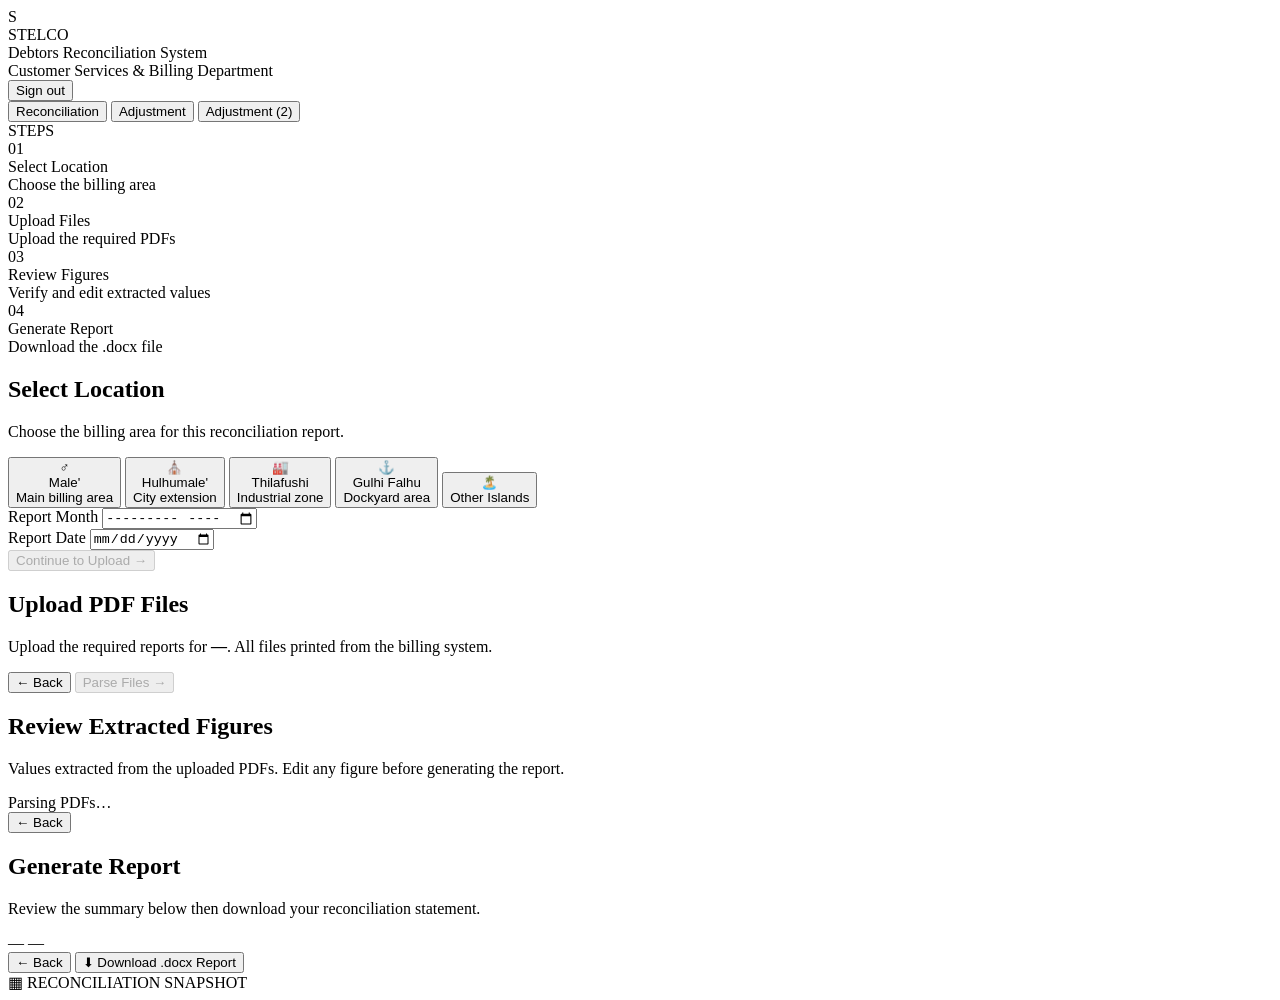
==== index.html @ 00339dd0 "Add files via upload" ====
<!DOCTYPE html>
<html lang="en">
<head>
<meta charset="UTF-8">
<meta name="viewport" content="width=device-width, initial-scale=1.0">
<title>STELCO Debtors Reconciliation</title>
<link rel="preconnect" href="https://fonts.googleapis.com">
<link rel="preconnect" href="https://fonts.gstatic.com" crossorigin>
<link href="https://fonts.googleapis.com/css2?family=Space+Grotesk:wght@500;600;700&family=Inter:wght@400;500;600;700&family=JetBrains+Mono:wght@400;500;600;700&display=swap" rel="stylesheet">
<link rel="stylesheet" href="css/style.css">
<script src="js/auth.js"></script>
<script>
  // Gate the whole app: bounce to login.html immediately if there's no
  // session. (This guards the page only — the API itself rejects
  // unauthenticated requests regardless, so this is a UX nicety, not
  // the security boundary.)
  Auth.requireAuth();
</script>
</head>
<body>

<!-- ── Header ── -->
<header class="app-header">
  <div class="header-inner">
    <div class="brand">
      <div class="brand-icon">S</div>
      <div>
        <div class="brand-name">STELCO</div>
        <div class="brand-sub">Debtors Reconciliation System</div>
      </div>
    </div>
    <div class="header-meta">Customer Services &amp; Billing Department</div>
    <div class="header-user">
      <span class="header-username" id="headerUsername"></span>
      <button class="btn-link" id="logoutBtn" type="button">Sign out</button>
    </div>
  </div>
</header>

<!-- ── Tab bar ── -->
<div class="top-tabs">
  <button class="top-tab active" data-tab="recon">Reconciliation</button>
  <button class="top-tab" data-tab="adjustment">Adjustment</button>
  <button class="top-tab" data-tab="adjustment2">Adjustment (2)</button>
</div>

<!-- ════════════════════════════════════════════════════════════ -->
<!-- RECONCILIATION TAB (your existing wizard, unchanged)          -->
<!-- ════════════════════════════════════════════════════════════ -->
<div id="reconTab">

  <!-- ── Main layout ── -->
  <div class="app-body">

    <!-- Sidebar -->
    <aside class="sidebar">
      <div class="steps-label">STEPS</div>
      <div class="step-list" id="stepList">
        <div class="step-item active" data-step="1">
          <div class="step-track">
            <div class="step-dot"></div>
            <div class="step-line"></div>
          </div>
          <div class="step-info">
            <div class="step-num">01</div>
            <div class="step-title">Select Location</div>
            <div class="step-desc">Choose the billing area</div>
          </div>
        </div>
        <div class="step-item" data-step="2">
          <div class="step-track">
            <div class="step-dot"></div>
            <div class="step-line"></div>
          </div>
          <div class="step-info">
            <div class="step-num">02</div>
            <div class="step-title">Upload Files</div>
            <div class="step-desc">Upload the required PDFs</div>
          </div>
        </div>
        <div class="step-item" data-step="3">
          <div class="step-track">
            <div class="step-dot"></div>
            <div class="step-line"></div>
          </div>
          <div class="step-info">
            <div class="step-num">03</div>
            <div class="step-title">Review Figures</div>
            <div class="step-desc">Verify and edit extracted values</div>
          </div>
        </div>
        <div class="step-item" data-step="4">
          <div class="step-track">
            <div class="step-dot"></div>
            <div class="step-line last"></div>
          </div>
          <div class="step-info">
            <div class="step-num">04</div>
            <div class="step-title">Generate Report</div>
            <div class="step-desc">Download the .docx file</div>
          </div>
        </div>
      </div>
    </aside>

    <!-- Main content -->
    <main class="main-content">

      <!-- ── STEP 1: Location ── -->
      <section class="step-panel active" id="panel1">
        <div class="panel-header">
          <h1 class="panel-title">Select Location</h1>
          <p class="panel-desc">Choose the billing area for this reconciliation report.</p>
        </div>
        <div class="location-grid">
          <button class="loc-card" data-location="male">
            <div class="loc-icon">♂</div>
            <div class="loc-name">Male'</div>
            <div class="loc-sub">Main billing area</div>
          </button>
          <button class="loc-card" data-location="hulhumale">
            <div class="loc-icon">⛪</div>
            <div class="loc-name">Hulhumale'</div>
            <div class="loc-sub">City extension</div>
          </button>
          <button class="loc-card" data-location="thilafushi">
            <div class="loc-icon">🏭</div>
            <div class="loc-name">Thilafushi</div>
            <div class="loc-sub">Industrial zone</div>
          </button>
          <button class="loc-card" data-location="gulhi_falhu">
            <div class="loc-icon">⚓</div>
            <div class="loc-name">Gulhi Falhu</div>
            <div class="loc-sub">Dockyard area</div>
          </button>
          <button class="loc-card" data-location="other_islands">
            <div class="loc-icon">🏝️</div>
            <div class="loc-name">Other Islands</div>
          </button>
        </div>

        <div class="date-row">
          <div class="field-group">
            <label class="field-label">Report Month</label>
            <input type="month" id="reportMonth" class="field-input">
          </div>
          <div class="field-group">
            <label class="field-label">Report Date</label>
            <input type="date" id="reportDate" class="field-input">
          </div>
        </div>

        <div class="panel-actions">
          <button class="btn-primary" id="step1Next" disabled>Continue to Upload →</button>
        </div>
      </section>

      <!-- ── STEP 2: Upload ── -->
      <section class="step-panel" id="panel2">
        <div class="panel-header">
          <h1 class="panel-title">Upload PDF Files</h1>
          <p class="panel-desc">Upload the required reports for <strong id="locationLabel">—</strong>. All files printed from the billing system.</p>
        </div>

        <div class="upload-grid" id="uploadGrid">
          <!-- Populated by JS based on location -->
        </div>

        <div class="panel-actions">
          <button class="btn-secondary" onclick="goToStep(1)">← Back</button>
          <button class="btn-primary" id="step2Next" disabled>Parse Files →</button>
        </div>
      </section>

      <!-- ── STEP 3: Review ── -->
      <section class="step-panel" id="panel3">
        <div class="panel-header">
          <h1 class="panel-title">Review Extracted Figures</h1>
          <p class="panel-desc">Values extracted from the uploaded PDFs. Edit any figure before generating the report.</p>
        </div>

        <div class="parsing-status" id="parsingStatus">
          <div class="spinner"></div>
          <span>Parsing PDFs…</span>
        </div>

        <div class="review-table-wrap" id="reviewWrap" style="display:none">
          <table class="review-table">
            <thead>
              <tr>
                <th>Field</th>
                <th>Electricity (MRF)</th>
                <th>MISC (MRF)</th>
              </tr>
            </thead>
            <tbody id="reviewBody"></tbody>
          </table>
          <p class="review-note">* All figures are editable. Values in red were not auto-detected — please enter manually.</p>
        </div>

        <div class="panel-actions">
          <button class="btn-secondary" onclick="goToStep(2)">← Back</button>
          <button class="btn-primary" id="step3Next" style="display:none" onclick="goToStep(4)">Generate Report →</button>
        </div>
      </section>

      <!-- ── STEP 4: Generate ── -->
      <section class="step-panel" id="panel4">
        <div class="panel-header">
          <h1 class="panel-title">Generate Report</h1>
          <p class="panel-desc">Review the summary below then download your reconciliation statement.</p>
        </div>

        <div class="recon-layout">
          <div class="recon-left">
            <div class="summary-card" id="summaryCard">
              <div class="summary-header">
                <span id="summaryLocation">—</span>
                <span class="summary-badge" id="summaryMonth">—</span>
              </div>
              <div class="summary-grid" id="summaryGrid"></div>
            </div>

            <div class="generate-actions">
              <button class="btn-secondary" onclick="goToStep(3)">← Back</button>
              <button class="btn-generate" id="generateBtn" onclick="generateReport()">
                <span id="generateBtnText">⬇ Download .docx Report</span>
              </button>
            </div>

            <div class="success-msg" id="successMsg" style="display:none">
              ✅ Report generated successfully! Check your downloads.
            </div>
            <div class="error-msg" id="errorMsg" style="display:none"></div>
          </div>

          <aside class="recon-right">
            <div class="snap-title">▦ RECONCILIATION SNAPSHOT</div>
            <div id="reconSnapshot"></div>
          </aside>
        </div>
      </section>

    </main>
  </div>

</div><!-- /#reconTab -->

<!-- ════════════════════════════════════════════════════════════ -->
<!-- ADJUSTMENT TAB                                                 -->
<!-- ════════════════════════════════════════════════════════════ -->
<div id="adjustmentTab" style="display:none;">
  <div class="app-body">
    <main class="main-content">
      <section class="step-panel active">
        <div class="panel-header">
          <h1 class="panel-title">Adjustment Details</h1>
          <p class="panel-desc">
            Generate the “Adjustment Details Accounts In Opening &amp; Closing Debtors” file by
            diffing the prior-month <strong>closing</strong> debtors against the current-month
            <strong>opening</strong> debtors. Amounts are exact; reasons are auto-classified and
            low-confidence rows are flagged on a Review sheet.
          </p>
        </div>

        <div class="adj-layout">
          <div class="adj-left">
            <div class="date-row">
              <div class="field-group">
                <label class="field-label">Location <span style="color:#94a3b8;font-weight:400">(optional)</span></label>
                <select id="adjLocation" class="field-input">
                  <option value="">Auto-detect from file</option>
                  <option value="male">Male'</option>
                  <option value="hulhumale">Hulhumale'</option>
                  <option value="thilafushi">Thilafushi</option>
                  <option value="gulhi_falhu">Gulhi Falhu</option>
                </select>
              </div>
              <div class="field-group">
                <label class="field-label">Adjustment Month</label>
                <input type="month" id="adjMonth" class="field-input">
              </div>
            </div>

            <div class="upload-grid" id="adjUploadGrid"></div>

            <div class="panel-actions">
              <button class="btn-primary" id="adjGenerateBtn" disabled>⬇ Generate Adjustment File</button>
            </div>

            <p class="review-note" id="adjStatus"></p>
          </div>

          <aside class="adj-right">
            <canvas id="matrixCanvas"></canvas>
            <div class="work-title">▚ HOW THE ADJUSTMENT IS FOUND</div>
            <div class="work-steps" id="adjWorking"></div>
          </aside>
        </div>
      </section>
    </main>
  </div>
</div><!-- /#adjustmentTab -->

<!-- ════════════════════════════════════════════════════════════ -->
<!-- ADJUSTMENT (2) TAB                                             -->
<!-- ════════════════════════════════════════════════════════════ -->
<div id="adjustment2Tab" style="display:none;">
  <div class="app-body">
    <main class="main-content">
      <section class="step-panel active">
        <div class="panel-header">
          <h1 class="panel-title">Adjustment (2)</h1>
          <p class="panel-desc">
            The closing-side plug: collection recorded that reduced no open debtor balance.
            <strong>Adj(2) = Closing − Opening(after adj) − Sales − Credits + Collection.</strong>
            Upload the collection ledger plus the opening &amp; closing debtor detail; unabsorbed
            payments (prior-period bills that sit on neither ledger) are itemised. Enter the four
            control totals to check the itemised sum against the identity.
          </p>
        </div>

        <div class="adj-layout">
          <div class="adj-left">
            <div class="date-row">
              <div class="field-group">
                <label class="field-label">Recon Month</label>
                <input type="month" id="adj2Month" class="field-input">
              </div>
            </div>

            <div class="upload-grid" id="adjustment2UploadGrid"></div>

            <div class="totals-head">
              <span class="totals-title">Statement totals</span>
              <button type="button" class="btn-link" id="adj2FillBtn">Fill from Reconciliation</button>
            </div>
            <div class="date-row totals-row">
              <div class="field-group">
                <label class="field-label" for="a2_opening_after_adj">Opening (after adj)</label>
                <input type="text" id="a2_opening_after_adj" class="field-input" placeholder="0.00" inputmode="decimal">
              </div>
              <div class="field-group">
                <label class="field-label" for="a2_closing">Closing</label>
                <input type="text" id="a2_closing" class="field-input" placeholder="0.00" inputmode="decimal">
              </div>
              <div class="field-group">
                <label class="field-label" for="a2_sales">Sales</label>
                <input type="text" id="a2_sales" class="field-input" placeholder="0.00" inputmode="decimal">
              </div>
              <div class="field-group">
                <label class="field-label" for="a2_credits">Credits</label>
                <input type="text" id="a2_credits" class="field-input" placeholder="0.00" inputmode="decimal">
              </div>
            </div>
            <p class="field-hint">All four drive the plug. Leave them blank to itemise without the reconciliation check.</p>

            <div class="panel-actions">
              <button class="btn-primary" id="adj2GenerateBtn" disabled>⬇ Generate Adjustment (2) File</button>
            </div>

            <p class="review-note" id="adj2Status"></p>
          </div>

          <aside class="adj-right">
            <canvas id="matrix2Canvas"
                    style="position:absolute;inset:0;width:100%;height:100%;z-index:0;opacity:.5;"></canvas>
            <div class="work-title" style="position:relative;z-index:1;">▚ HOW ADJUSTMENT (2) IS FOUND</div>
            <div class="work-steps" id="adj2Working" style="position:relative;z-index:1;"></div>
          </aside>
        </div>
      </section>
    </main>
  </div>
</div><!-- /#adjustment2Tab -->

<script src="js/app.js"></script>
<script src="js/adjustment.js"></script>
<script src="js/adjustment2.js"></script>
<script>
/* Unified tab switcher — owns all three tabs. Bound inside DOMContentLoaded so
   it registers AFTER any handler in adjustment.js; running last means the final
   panel visibility is always correct even if an older two-tab switcher also
   fires. Non-blocking, so the Adjustment tab's own first-open init still runs. */
document.addEventListener("DOMContentLoaded", function () {
  var unameEl = document.getElementById("headerUsername");
  if (unameEl) unameEl.textContent = Auth.getUsername();
  var logoutBtn = document.getElementById("logoutBtn");
  if (logoutBtn) logoutBtn.addEventListener("click", function () { Auth.logout(); });

  var PANELS = { recon: "reconTab", adjustment: "adjustmentTab", adjustment2: "adjustment2Tab" };
  document.querySelectorAll(".top-tab").forEach(function (btn) {
    btn.addEventListener("click", function () {
      document.querySelectorAll(".top-tab").forEach(function (b) { b.classList.remove("active"); });
      btn.classList.add("active");
      var target = btn.dataset.tab;
      Object.keys(PANELS).forEach(function (name) {
        var el = document.getElementById(PANELS[name]);
        if (el) el.style.display = (name === target) ? "" : "none";
      });
      if (target === "adjustment2" && typeof window.initAdjustment2Tab === "function") {
        window.initAdjustment2Tab();
      }
    });
  });
});
</script>
</body>
</html>
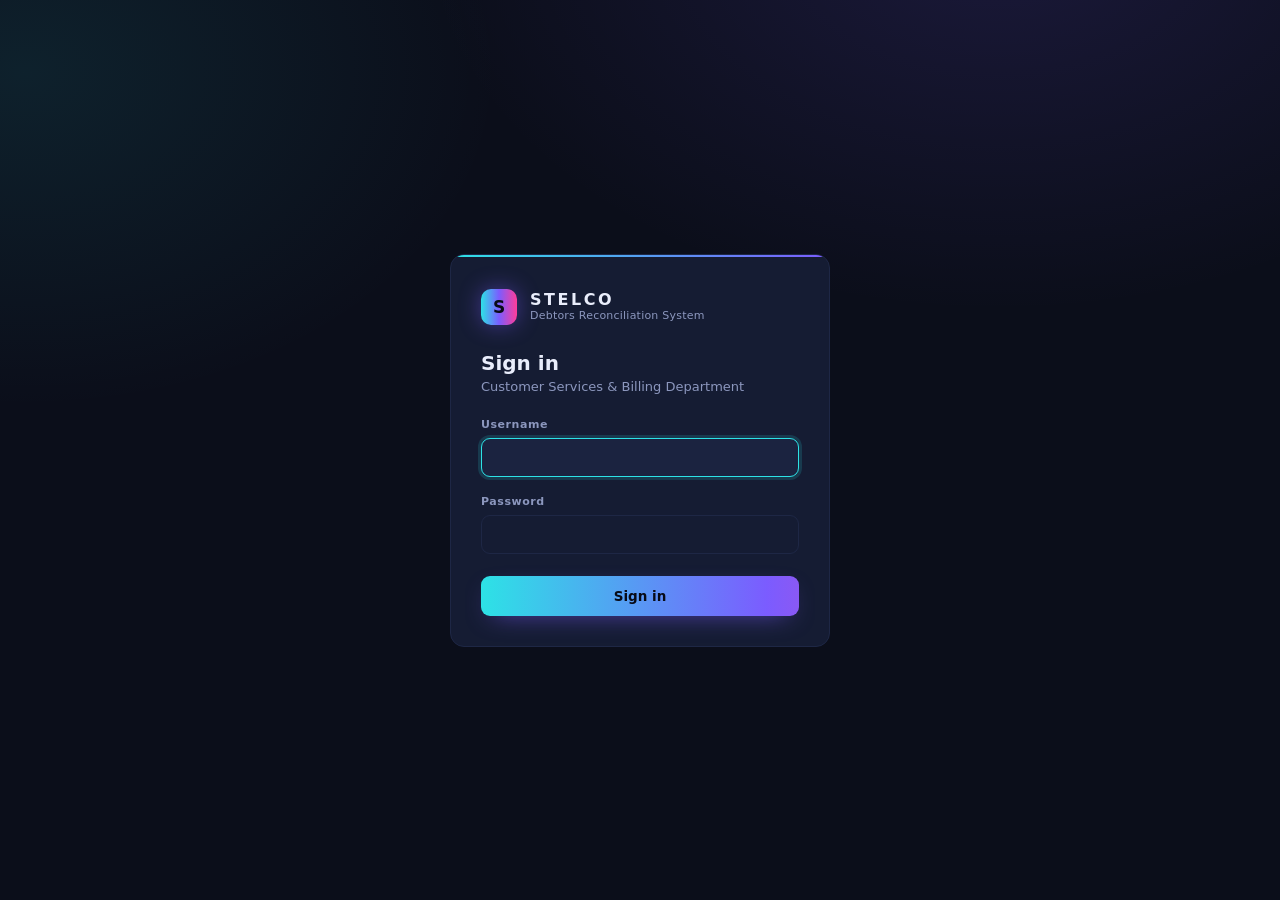
==== commit 0122b683: "Update index.html" ====
--- a/index.html
+++ b/index.html
@@ -378,10 +378,10 @@
 <script src="js/adjustment.js"></script>
 <script src="js/adjustment2.js"></script>
 <script>
-/* Unified tab switcher — owns all three tabs. Bound inside DOMContentLoaded so
-   it registers AFTER any handler in adjustment.js; running last means the final
-   panel visibility is always correct even if an older two-tab switcher also
-   fires. Non-blocking, so the Adjustment tab's own first-open init still runs. */
+/* Unified tab switcher — the single owner of all three tabs' visibility AND
+   initialization. Toggles panel display, then explicitly (re)renders the
+   tab being switched to, so nothing depends on another script's listener
+   having attached first. */
 document.addEventListener("DOMContentLoaded", function () {
   var unameEl = document.getElementById("headerUsername");
   if (unameEl) unameEl.textContent = Auth.getUsername();
@@ -398,6 +398,9 @@
         var el = document.getElementById(PANELS[name]);
         if (el) el.style.display = (name === target) ? "" : "none";
       });
+      if (target === "adjustment" && typeof window.renderAdjustmentTab === "function") {
+        window.renderAdjustmentTab();
+      }
       if (target === "adjustment2" && typeof window.initAdjustment2Tab === "function") {
         window.initAdjustment2Tab();
       }
--- a/css/style.css
+++ b/css/style.css
@@ -0,0 +1,540 @@
+/* ============================================================
+   STELCO — Debtors Reconciliation System
+   Visual system: "Live Conductor"
+   Dark indigo canvas · electric spectrum accents · mono ledger figures
+   Colour is signal, never decoration. Amber = unreconciled.
+   ============================================================ */
+
+:root {
+  /* canvas */
+  --void:        #0B0E1A;
+  --panel:       #151C33;
+  --panel-2:     #1B2340;
+  --line:        #263056;
+  --line-soft:   #1E2745;
+
+  /* electric spectrum */
+  --arc-cyan:    #2DE2E6;
+  --arc-violet:  #7B5CFF;
+  --arc-magenta: #FF3D9A;
+  --arc-amber:   #FFB020;   /* reserved: unreconciled / needs attention */
+  --arc-grad:    linear-gradient(90deg, var(--arc-cyan), var(--arc-violet), var(--arc-magenta));
+
+  /* type */
+  --paper:       #E9EDFB;
+  --muted:       #8C97BE;
+  --dim:         #5C678C;
+
+  --display: 'Space Grotesk', system-ui, sans-serif;
+  --body:    'Inter', system-ui, sans-serif;
+  --mono:    'JetBrains Mono', ui-monospace, monospace;
+
+  --r:    14px;
+  --r-sm: 9px;
+  --head: 60px;
+  --tabs: 58px;
+}
+
+* { box-sizing: border-box; margin: 0; padding: 0; }
+
+body {
+  font-family: var(--body);
+  background: var(--void);
+  color: var(--paper);
+  -webkit-font-smoothing: antialiased;
+  /* faint field of light — ambient, not busy */
+  background-image:
+    radial-gradient(60rem 40rem at 78% -8%, rgba(123, 92, 255, .14), transparent 60%),
+    radial-gradient(48rem 34rem at 2% 8%,  rgba(45, 226, 230, .09), transparent 62%);
+  background-attachment: fixed;
+}
+
+/* numbers are data: always mono, always column-aligned */
+.snap-table td, .review-table td, .summary-item-val, .work-step-val,
+.field-input, .editable-field, .adj2-figure { font-variant-numeric: tabular-nums; }
+
+/* ============================================================
+   SIGNATURE 1 — the current line
+   A live conductor running under the header.
+   ============================================================ */
+.app-header {
+  position: fixed; top: 0; left: 0; right: 0; height: var(--head); z-index: 200;
+  display: flex; align-items: center;
+  background: rgba(11, 14, 26, .82);
+  backdrop-filter: blur(14px);
+  border-bottom: 1px solid var(--line-soft);
+}
+.app-header::after {
+  content: ""; position: absolute; left: 0; right: 0; bottom: -1px; height: 2px;
+  background: var(--arc-grad);
+  background-size: 200% 100%;
+  animation: current 7s linear infinite;
+  opacity: .95;
+}
+@keyframes current { to { background-position: 200% 0; } }
+
+.header-inner {
+  width: 100%; max-width: 1400px; margin: 0 auto; padding: 0 28px;
+  display: flex; align-items: center; justify-content: space-between; gap: 20px;
+}
+.brand { display: flex; align-items: center; gap: 13px; }
+.brand-icon {
+  width: 36px; height: 36px; border-radius: 10px; flex: 0 0 36px;
+  display: grid; place-items: center;
+  font-family: var(--display); font-weight: 700; font-size: 17px; color: #080B16;
+  background: var(--arc-grad);
+  box-shadow: 0 0 22px rgba(123, 92, 255, .45);
+}
+.brand-name {
+  font-family: var(--display); font-weight: 700; font-size: 16px;
+  letter-spacing: .16em; line-height: 1.1;
+}
+.brand-sub { font-size: 11px; color: var(--muted); letter-spacing: .02em; }
+.header-meta {
+  font-size: 11px; color: var(--dim); letter-spacing: .12em; text-transform: uppercase;
+}
+.header-user { display: flex; align-items: center; gap: 14px; flex: 0 0 auto; }
+.header-username {
+  font-family: var(--mono); font-size: 12px; color: var(--muted);
+  letter-spacing: .02em;
+}
+
+/* ============================================================
+   Tabs
+   ============================================================ */
+.top-tabs {
+  display: flex !important; gap: 6px;
+  position: fixed; top: var(--head); left: 0; right: 0; z-index: 101;
+  padding: 11px 28px;
+  background: rgba(17, 22, 41, .92);
+  backdrop-filter: blur(12px);
+  border-bottom: 1px solid var(--line-soft);
+}
+.top-tab {
+  position: relative; border: 0; cursor: pointer;
+  padding: 8px 17px; border-radius: var(--r-sm);
+  font-family: var(--body); font-weight: 600; font-size: 13px;
+  color: var(--muted); background: transparent;
+  transition: color .18s, background .18s;
+}
+.top-tab:hover { color: var(--paper); background: rgba(123, 92, 255, .10); }
+.top-tab.active { color: var(--paper); background: rgba(123, 92, 255, .16); }
+.top-tab.active::after {
+  content: ""; position: absolute; left: 14px; right: 14px; bottom: 1px; height: 2px;
+  border-radius: 2px; background: var(--arc-grad);
+}
+.top-tab:focus-visible { outline: 2px solid var(--arc-cyan); outline-offset: 2px; }
+
+/* ============================================================
+   Shell
+   ============================================================ */
+.app-body {
+  display: flex; align-items: flex-start; gap: 30px;
+  max-width: 1400px; margin: 0 auto;
+  padding: calc(var(--head) + var(--tabs) + 28px) 28px 72px;
+}
+
+.sidebar { flex: 0 0 236px; position: sticky; top: calc(var(--head) + var(--tabs) + 28px); }
+.steps-label {
+  font-size: 10px; letter-spacing: .22em; text-transform: uppercase;
+  color: var(--dim); margin-bottom: 18px; font-weight: 600;
+}
+.step-list { display: flex; flex-direction: column; }
+
+/* the wizard IS a sequence, so the numbering earns its place */
+.step-item { display: flex; gap: 14px; opacity: .5; transition: opacity .25s; }
+.step-item.active, .step-item.done { opacity: 1; }
+.step-track { display: flex; flex-direction: column; align-items: center; flex: 0 0 12px; }
+.step-dot {
+  width: 11px; height: 11px; border-radius: 50%; margin-top: 5px;
+  background: var(--line); border: 2px solid var(--void); transition: .25s;
+}
+.step-item.active .step-dot {
+  background: var(--arc-cyan); box-shadow: 0 0 0 4px rgba(45, 226, 230, .16), 0 0 14px var(--arc-cyan);
+}
+.step-item.done .step-dot { background: var(--arc-violet); }
+.step-line { width: 2px; flex: 1; min-height: 34px; background: var(--line-soft); margin: 4px 0; }
+.step-item.done .step-line { background: linear-gradient(180deg, var(--arc-violet), var(--arc-cyan)); }
+.step-line.last { background: transparent; min-height: 6px; }
+
+.step-info { padding-bottom: 22px; }
+.step-num {
+  font-family: var(--mono); font-size: 10px; color: var(--dim); letter-spacing: .1em;
+}
+.step-title { font-family: var(--display); font-weight: 600; font-size: 14px; margin-top: 2px; }
+.step-desc { font-size: 11.5px; color: var(--muted); margin-top: 2px; line-height: 1.45; }
+
+.main-content { flex: 1; min-width: 0; }
+.step-panel { display: none; animation: rise .34s ease both; }
+.step-panel.active { display: block; }
+@keyframes rise { from { opacity: 0; transform: translateY(9px); } }
+
+.panel-header { margin-bottom: 26px; }
+.panel-title {
+  font-family: var(--display); font-weight: 700; font-size: 30px;
+  letter-spacing: -.02em; line-height: 1.15;
+}
+.panel-desc { color: var(--muted); font-size: 13.5px; margin-top: 8px; max-width: 68ch; line-height: 1.6; }
+.panel-desc strong { color: var(--paper); font-weight: 600; }
+
+/* ============================================================
+   Cards — locations
+   ============================================================ */
+.location-grid {
+  display: grid; gap: 13px; margin-bottom: 26px;
+  grid-template-columns: repeat(auto-fill, minmax(184px, 1fr));
+}
+.loc-card {
+  position: relative; overflow: hidden; cursor: pointer; text-align: left;
+  padding: 19px 17px; border-radius: var(--r);
+  background: var(--panel); border: 1px solid var(--line-soft); color: var(--paper);
+  font-family: var(--body);
+  transition: transform .2s, border-color .2s, background .2s;
+}
+.loc-card::before {
+  content: ""; position: absolute; inset: 0 auto 0 0; width: 3px;
+  background: var(--arc-grad); opacity: 0; transition: opacity .2s;
+}
+.loc-card:hover { transform: translateY(-2px); border-color: var(--line); background: var(--panel-2); }
+.loc-card.selected { border-color: transparent; background: var(--panel-2); box-shadow: 0 0 0 1px var(--arc-violet), 0 10px 30px -12px rgba(123, 92, 255, .5); }
+.loc-card.selected::before { opacity: 1; }
+.loc-card:focus-visible { outline: 2px solid var(--arc-cyan); outline-offset: 2px; }
+.loc-icon { font-size: 20px; margin-bottom: 9px; }
+.loc-name { font-family: var(--display); font-weight: 600; font-size: 15px; }
+.loc-sub { font-size: 11.5px; color: var(--muted); margin-top: 2px; }
+
+/* ============================================================
+   Fields
+   ============================================================ */
+.date-row { display: flex; gap: 15px; flex-wrap: wrap; margin-bottom: 26px; }
+/* fields size to their content — a date is a date, not a banner */
+.field-group { flex: 0 1 240px; min-width: 180px; max-width: 280px; }
+.field-group.wide { flex: 0 1 340px; max-width: 380px; }
+.field-label {
+  display: block; font-size: 11px; font-weight: 600; color: var(--muted);
+  letter-spacing: .05em; margin-bottom: 7px;
+}
+.field-input, .editable-field {
+  width: 100%; padding: 11px 13px; border-radius: var(--r-sm);
+  background: var(--panel); border: 1px solid var(--line-soft); color: var(--paper);
+  font-family: var(--mono); font-size: 13px;
+  transition: border-color .18s, box-shadow .18s, background .18s;
+}
+.field-input::placeholder, .editable-field::placeholder { color: var(--dim); }
+.field-input:focus, .editable-field:focus {
+  outline: none; background: var(--panel-2);
+  border-color: var(--arc-cyan); box-shadow: 0 0 0 3px rgba(45, 226, 230, .15);
+}
+select.field-input { font-family: var(--body); }
+
+/* statement-totals block (Adjustment 2) */
+.totals-head {
+  display: flex; align-items: baseline; justify-content: space-between;
+  gap: 12px; margin: 22px 0 10px; flex-wrap: wrap;
+}
+.totals-title {
+  font-size: 10px; letter-spacing: .18em; text-transform: uppercase;
+  color: var(--dim); font-weight: 600;
+}
+.btn-link {
+  border: 0; background: none; cursor: pointer; padding: 0;
+  font-family: var(--body); font-size: 12px; font-weight: 600;
+  color: var(--arc-cyan); border-bottom: 1px solid transparent;
+  transition: border-color .18s, color .18s;
+}
+.btn-link:hover { border-bottom-color: var(--arc-cyan); }
+.btn-link:focus-visible { outline: 2px solid var(--arc-cyan); outline-offset: 3px; }
+.totals-row { margin-bottom: 8px; }
+.field-hint { font-size: 11.5px; color: var(--dim); line-height: 1.55; margin-bottom: 4px; }
+
+/* ============================================================
+   Buttons — one primary voice, the rest quiet
+   ============================================================ */
+.panel-actions, .generate-actions { display: flex; gap: 11px; margin-top: 28px; flex-wrap: wrap; }
+.btn-primary, .btn-generate {
+  position: relative; cursor: pointer; border: 0;
+  padding: 12px 24px; border-radius: var(--r-sm);
+  font-family: var(--body); font-weight: 600; font-size: 13.5px; color: #080B16;
+  background: var(--arc-grad); background-size: 180% 100%;
+  transition: background-position .5s, transform .15s, box-shadow .2s, filter .2s;
+  box-shadow: 0 8px 26px -12px rgba(123, 92, 255, .8);
+}
+.btn-primary:hover:not(:disabled), .btn-generate:hover:not(:disabled) {
+  background-position: 100% 0; transform: translateY(-1px);
+  box-shadow: 0 12px 32px -12px rgba(255, 61, 154, .75);
+}
+.btn-primary:disabled, .btn-generate:disabled {
+  filter: grayscale(.85) brightness(.62); cursor: not-allowed; box-shadow: none;
+}
+.btn-secondary {
+  cursor: pointer; padding: 12px 20px; border-radius: var(--r-sm);
+  background: transparent; border: 1px solid var(--line);
+  color: var(--muted); font-family: var(--body); font-weight: 600; font-size: 13.5px;
+  transition: color .18s, border-color .18s, background .18s;
+}
+.btn-secondary:hover { color: var(--paper); border-color: var(--arc-violet); background: rgba(123, 92, 255, .1); }
+.btn-primary:focus-visible, .btn-secondary:focus-visible, .btn-generate:focus-visible {
+  outline: 2px solid var(--arc-cyan); outline-offset: 2px;
+}
+
+/* ============================================================
+   Uploads
+   ============================================================ */
+.upload-grid { display: grid; gap: 11px; grid-template-columns: repeat(auto-fill, minmax(330px, 1fr)); }
+.upload-slot {
+  display: flex; align-items: center; gap: 13px;
+  padding: 14px 15px; border-radius: var(--r);
+  background: var(--panel); border: 1px solid var(--line-soft);
+  transition: border-color .2s, background .2s;
+}
+.upload-slot:hover { border-color: var(--line); background: var(--panel-2); }
+.upload-slot.filled { border-color: rgba(45, 226, 230, .5); background: rgba(45, 226, 230, .05); }
+.slot-icon {
+  width: 36px; height: 36px; flex: 0 0 36px; border-radius: 10px;
+  display: grid; place-items: center; font-size: 16px;
+  background: var(--panel-2); border: 1px solid var(--line-soft);
+}
+.upload-slot.filled .slot-icon { border-color: rgba(45, 226, 230, .45); }
+.slot-info { flex: 1; min-width: 0; }
+.slot-name { font-weight: 600; font-size: 13px; }
+.slot-desc { font-size: 11px; color: var(--muted); margin-top: 2px; line-height: 1.4; }
+.slot-badge {
+  font-size: 9.5px; font-weight: 700; letter-spacing: .09em; text-transform: uppercase;
+  padding: 3px 8px; border-radius: 999px; white-space: nowrap;
+}
+.slot-badge.req { color: var(--arc-magenta); background: rgba(255, 61, 154, .12); }
+.slot-badge.opt { color: var(--dim); background: rgba(140, 151, 190, .1); }
+
+.file-btn {
+  display: inline-block; cursor: pointer; white-space: nowrap;
+  padding: 8px 14px; border-radius: var(--r-sm);
+  background: var(--panel-2); border: 1px solid var(--line);
+  font-size: 12px; font-weight: 600; color: var(--muted);
+  transition: color .18s, border-color .18s;
+}
+.file-btn:hover { color: var(--paper); border-color: var(--arc-cyan); }
+.file-btn.chosen { color: var(--arc-cyan); border-color: rgba(45, 226, 230, .5); font-family: var(--mono); font-size: 11px; }
+.file-btn input { display: none; }
+
+/* ============================================================
+   Parsing
+   ============================================================ */
+.parsing-status {
+  display: flex; align-items: center; gap: 13px;
+  padding: 20px; border-radius: var(--r);
+  background: var(--panel); border: 1px solid var(--line-soft);
+  color: var(--muted); font-size: 13px;
+}
+.spinner {
+  width: 19px; height: 19px; flex: 0 0 19px; border-radius: 50%;
+  border: 2px solid var(--line);
+  border-top-color: var(--arc-cyan); border-right-color: var(--arc-violet);
+  animation: spin .75s linear infinite;
+}
+@keyframes spin { to { transform: rotate(360deg); } }
+
+/* ============================================================
+   Review table
+   ============================================================ */
+.review-table-wrap {
+  border-radius: var(--r); overflow: hidden;
+  background: var(--panel); border: 1px solid var(--line-soft);
+}
+.review-table { width: 100%; border-collapse: collapse; }
+.review-table th {
+  text-align: left; padding: 13px 16px;
+  font-size: 10px; letter-spacing: .12em; text-transform: uppercase;
+  color: var(--dim); font-weight: 600;
+  background: var(--panel-2); border-bottom: 1px solid var(--line-soft);
+}
+.review-table td { padding: 9px 16px; border-bottom: 1px solid var(--line-soft); font-size: 13px; }
+.review-table tr:last-child td { border-bottom: 0; }
+.review-table strong { font-weight: 500; color: var(--paper); }
+.editable-field.needs-input {
+  border-color: rgba(255, 176, 32, .55); background: rgba(255, 176, 32, .07);
+}
+.review-note { font-size: 11.5px; color: var(--dim); margin-top: 13px; line-height: 1.6; }
+
+/* ============================================================
+   Summary
+   ============================================================ */
+.summary-card {
+  border-radius: var(--r); overflow: hidden;
+  background: var(--panel); border: 1px solid var(--line-soft);
+}
+.summary-header {
+  display: flex; align-items: center; justify-content: space-between; gap: 14px;
+  padding: 16px 20px; border-bottom: 1px solid var(--line-soft); background: var(--panel-2);
+  font-family: var(--display); font-weight: 600; font-size: 15px;
+}
+.summary-badge {
+  font-family: var(--mono); font-size: 11px; font-weight: 500;
+  padding: 4px 11px; border-radius: 999px;
+  color: var(--arc-cyan); background: rgba(45, 226, 230, .1);
+  border: 1px solid rgba(45, 226, 230, .28);
+}
+.summary-grid { display: grid; gap: 1px; background: var(--line-soft); grid-template-columns: repeat(auto-fit, minmax(190px, 1fr)); }
+.summary-item { padding: 15px 20px; background: var(--panel); }
+.summary-item-label { font-size: 10.5px; letter-spacing: .08em; text-transform: uppercase; color: var(--dim); }
+.summary-item-val { font-family: var(--mono); font-size: 15px; margin-top: 5px; }
+.summary-item-val.highlight { color: var(--arc-cyan); }
+
+/* ============================================================
+   Messages — direction, not mood
+   ============================================================ */
+.success-msg, .error-msg {
+  margin-top: 15px; padding: 13px 16px; border-radius: var(--r-sm); font-size: 13px;
+}
+.success-msg { color: var(--arc-cyan); background: rgba(45, 226, 230, .08); border: 1px solid rgba(45, 226, 230, .3); }
+.error-msg   { color: var(--arc-magenta); background: rgba(255, 61, 154, .08); border: 1px solid rgba(255, 61, 154, .3); }
+
+/* ============================================================
+   Reconciliation snapshot — the ledger, set like a ledger
+   ============================================================ */
+.recon-layout, .adj-layout { display: flex; gap: 26px; align-items: flex-start; flex-wrap: wrap; }
+.recon-left, .adj-left { flex: 1 1 460px; min-width: 300px; }
+.recon-right {
+  flex: 0 0 328px; width: 328px; position: sticky; top: calc(var(--head) + var(--tabs) + 28px);
+  padding: 18px; border-radius: var(--r);
+  background: var(--panel); border: 1px solid var(--line-soft);
+}
+.snap-title {
+  font-family: var(--mono); font-size: 10px; letter-spacing: .16em; text-transform: uppercase;
+  color: var(--arc-violet); margin-bottom: 14px;
+}
+.snap-head {
+  display: flex; justify-content: space-between; font-size: 11.5px; font-weight: 600;
+  color: var(--muted); padding-bottom: 9px; border-bottom: 1px solid var(--line-soft); margin-bottom: 7px;
+}
+.snap-table { width: 100%; border-collapse: collapse; font-size: 11px; }
+.snap-table th {
+  text-align: right; padding: 4px; font-size: 9px; letter-spacing: .1em;
+  text-transform: uppercase; color: var(--dim); font-weight: 600;
+}
+.snap-table th:first-child { text-align: left; }
+.snap-table td { padding: 4px; text-align: right; font-family: var(--mono); color: var(--paper); }
+.snap-table td:first-child { text-align: left; font-family: var(--body); color: var(--muted); }
+.snap-sub td { border-top: 1px solid var(--line-soft); color: var(--muted); }
+.snap-bold td { font-weight: 700; }
+.snap-final td {
+  border-top: 2px solid var(--line); padding-top: 7px;
+  font-weight: 700; color: var(--arc-cyan);
+}
+.snap-hint { margin-top: 13px; font-size: 10.5px; color: var(--dim); text-align: center; }
+
+/* ============================================================
+   SIGNATURE 2 — the residual readout
+   The one number this whole tool exists to drive to zero.
+   Cyan = reconciled. Amber = unreconciled, needs a human.
+   ============================================================ */
+.adj-right {
+  flex: 0 0 340px; width: 340px; position: relative; overflow: hidden;
+  min-height: 380px; padding: 20px;
+  border-radius: var(--r);
+  background: var(--panel); border: 1px solid var(--line-soft);
+}
+.adj-right::before {
+  content: ""; position: absolute; top: 0; left: 0; right: 0; height: 2px;
+  background: var(--arc-grad);
+}
+#matrixCanvas, #matrix2Canvas {
+  position: absolute; inset: 0; width: 100%; height: 100%; z-index: 0; opacity: .16;
+}
+.adj-right > * { position: relative; z-index: 1; }
+
+.work-title {
+  font-family: var(--mono); font-size: 10px; letter-spacing: .16em; text-transform: uppercase;
+  color: var(--arc-cyan); margin-bottom: 18px;
+}
+.work-steps { position: relative; }
+.work-step { display: flex; gap: 13px; padding-bottom: 18px; position: relative; }
+.work-step:not(:last-child)::before {
+  content: ""; position: absolute; left: 12px; top: 26px; bottom: 0; width: 2px; background: var(--line-soft);
+}
+.work-step.done:not(:last-child)::before { background: linear-gradient(180deg, var(--arc-violet), var(--arc-cyan)); }
+.work-dot {
+  flex: 0 0 25px; width: 25px; height: 25px; border-radius: 50%;
+  display: grid; place-items: center; font-size: 11px; font-weight: 700;
+  font-family: var(--mono);
+  background: var(--panel-2); border: 1px solid var(--line); color: var(--dim);
+  transition: .25s;
+}
+.work-step.active .work-dot {
+  background: var(--arc-cyan); color: #080B16; border-color: var(--arc-cyan);
+  box-shadow: 0 0 0 4px rgba(45, 226, 230, .16), 0 0 16px var(--arc-cyan);
+}
+.work-step.done .work-dot { background: var(--arc-violet); color: #fff; border-color: var(--arc-violet); }
+.work-step.error .work-dot { background: var(--arc-magenta); color: #fff; border-color: var(--arc-magenta); }
+.work-body { flex: 1; min-width: 0; }
+.work-step-title { font-size: 12.5px; font-weight: 600; }
+.work-step.pending .work-step-title { color: var(--dim); }
+.work-step-desc { font-size: 11px; color: var(--muted); margin-top: 2px; line-height: 1.4; }
+.work-step-val {
+  font-family: var(--mono); font-size: 11.5px; font-weight: 600;
+  color: var(--arc-cyan); margin-top: 4px; min-height: 1px; word-break: break-word;
+}
+
+/* status line: the verdict */
+.adj-status-ok  { color: var(--arc-cyan) !important; }
+.adj-status-err { color: var(--arc-amber) !important; }
+
+/* ============================================================
+   Quality floor
+   ============================================================ */
+@media (max-width: 1000px) {
+  .app-body { flex-direction: column; gap: 22px; }
+  .sidebar { position: static; flex: 1 1 auto; width: 100%; }
+  .step-list { flex-direction: row; overflow-x: auto; gap: 18px; padding-bottom: 6px; }
+  .step-line { display: none; }
+  .step-info { padding-bottom: 0; }
+  .recon-right, .adj-right { position: static; flex-basis: 100%; width: 100%; }
+}
+@media (max-width: 620px) {
+  .field-group, .field-group.wide { flex: 1 1 100%; max-width: none; }
+  .app-body { padding-left: 16px; padding-right: 16px; }
+  .header-inner, .top-tabs { padding-left: 16px; padding-right: 16px; }
+  .header-meta { display: none; }
+  .panel-title { font-size: 24px; }
+  .upload-grid { grid-template-columns: 1fr; }
+}
+
+@media (prefers-reduced-motion: reduce) {
+  *, *::before, *::after {
+    animation-duration: .001ms !important; animation-iteration-count: 1 !important;
+    transition-duration: .001ms !important;
+  }
+}
+
+::selection { background: rgba(123, 92, 255, .4); color: #fff; }
+::-webkit-scrollbar { width: 10px; height: 10px; }
+::-webkit-scrollbar-track { background: var(--void); }
+::-webkit-scrollbar-thumb { background: var(--line); border-radius: 6px; border: 2px solid var(--void); }
+::-webkit-scrollbar-thumb:hover { background: var(--arc-violet); }
+
+/* ============================================================
+   Login page
+   ============================================================ */
+.login-body {
+  min-height: 100vh; display: flex; align-items: center; justify-content: center;
+  padding: 24px;
+}
+.login-wrap { width: 100%; max-width: 380px; }
+.login-card {
+  background: var(--panel); border: 1px solid var(--line-soft); border-radius: var(--r);
+  padding: 34px 30px 30px; position: relative; overflow: hidden;
+}
+.login-card::before {
+  content: ""; position: absolute; top: 0; left: 0; right: 0; height: 2px;
+  background: var(--arc-grad); background-size: 200% 100%;
+  animation: current 7s linear infinite;
+}
+.login-brand { display: flex; align-items: center; gap: 13px; margin-bottom: 26px; }
+.login-title {
+  font-family: var(--display); font-weight: 700; font-size: 20px; color: var(--paper);
+  margin-bottom: 4px;
+}
+.login-desc { color: var(--muted); font-size: 13px; margin-bottom: 24px; }
+.login-form { display: flex; flex-direction: column; gap: 18px; }
+.login-btn { width: 100%; text-align: center; margin-top: 4px; }
+.login-form .error-msg { margin-top: 2px; }
+.login-form .field-group { flex: none; width: 100%; max-width: none; min-width: 0; }
